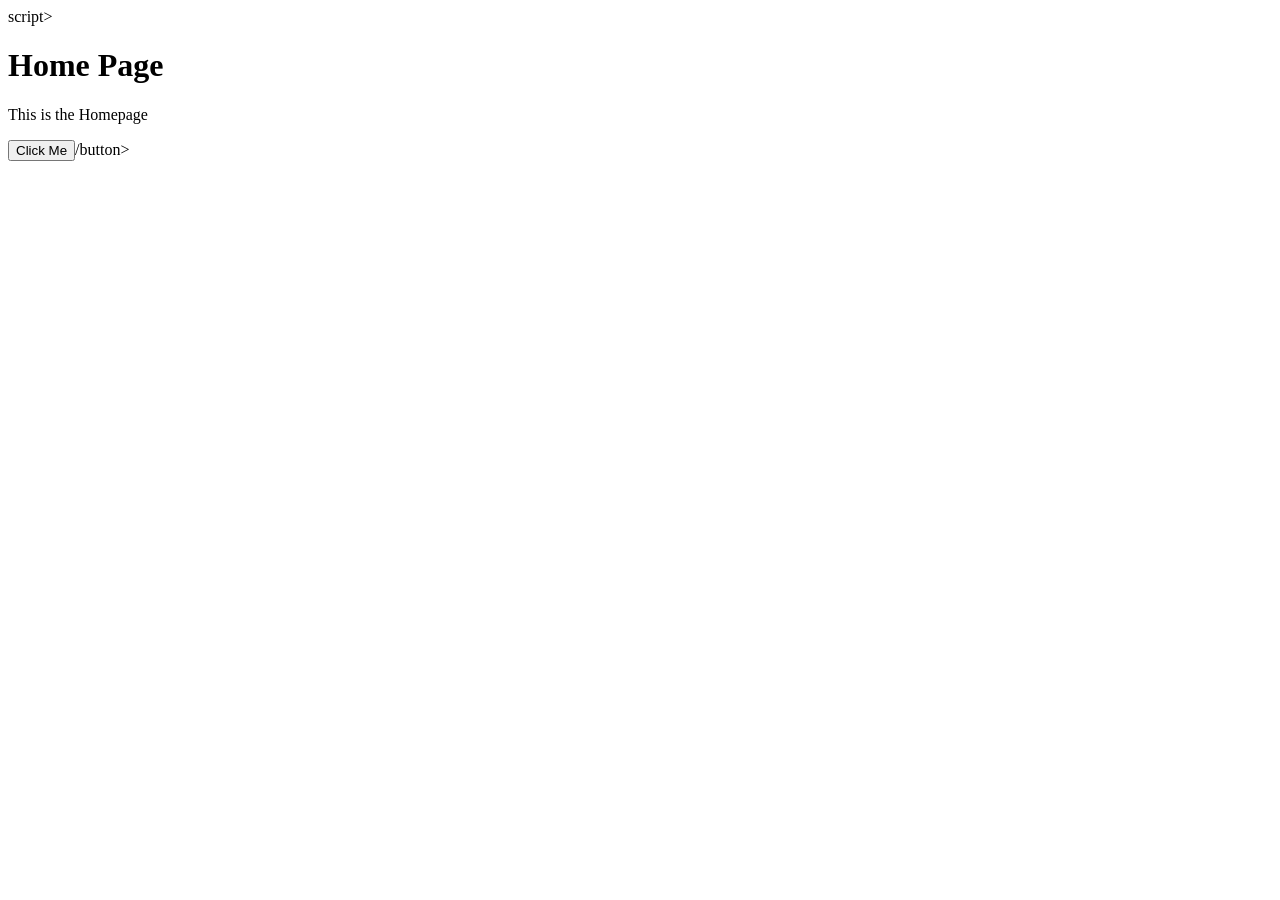
==== index.html @ 6d01455a "Update index.html" ====
<!DOCTYPE html>
<html lang="en">
  <head>
<link href="css/style.css" rel="stylesheet".
<script src="scripts/javascript.js"></head>script>
  <title>My First WebPage</title>
</head>
  <body>
    <h1>Home Page</h1>
      <p>This is the Homepage</p>
        <button onclick="sayHi()">Click Me</button>/button>
  </body>
</html>
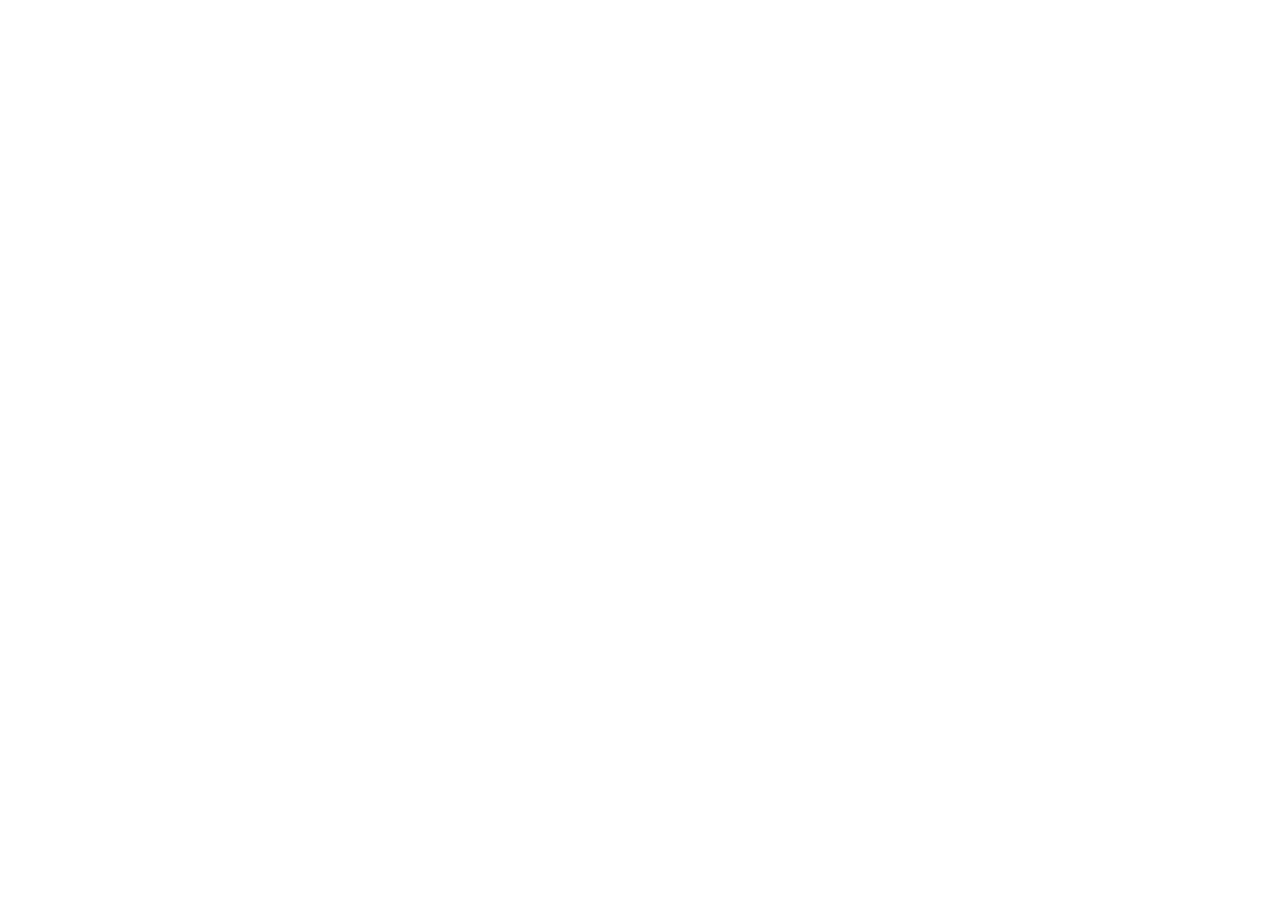
==== commit b584ced6: "Update index.html" ====
--- a/index.html
+++ b/index.html
@@ -2,12 +2,12 @@
 <html lang="en">
   <head>
 <link href="css/style.css" rel="stylesheet".
-<script src="scripts/javascript.js"></head>script>
+<script src="scripts/javascript.js"></head><script>
   <title>My First WebPage</title>
 </head>
   <body>
     <h1>Home Page</h1>
       <p>This is the Homepage</p>
-        <button onclick="sayHi()">Click Me</button>/button>
+        <button onclick="sayHi()">Click Me</button>
   </body>
 </html>
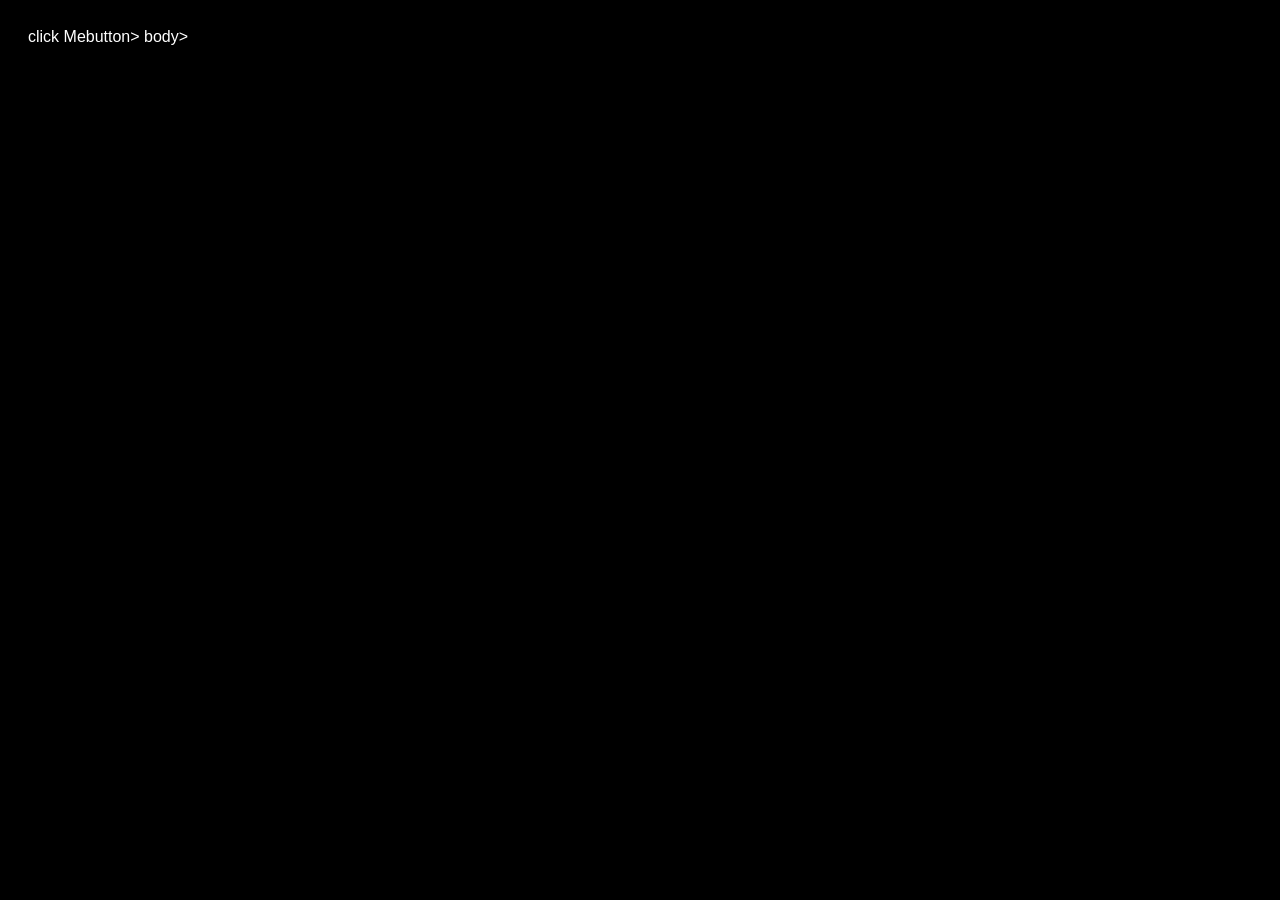
==== commit cc6e41a2: "Update index.html" ====
--- a/index.html
+++ b/index.html
@@ -1,13 +1,12 @@
 <!DOCTYPE html>
 <html lang="en">
-  <head>
-<link href="css/style.css" rel="stylesheet".
-<script src="scripts/javascript.js"></head><script>
-  <title>My First WebPage</title>
+<head>
+<link href="css/style.css" rel="stylesheet"
+<script src="scripts/javascript.js><script>
+<title>My First WebPage</title>
 </head>
-  <body>
-    <h1>Home Page</h1>
-      <p>This is the Homepage</p>
-        <button onclick="sayHi()">Click Me</button>
-  </body>
-</html>
+<body>
+<h1>Home Page</h1>
+<p>This is the HomePage</p>
+<button onclick="sayHi()">click Me</head>button>
+</html>body>
--- a/css/style.css
+++ b/css/style.css
@@ -0,0 +1,6 @@
+body {
+   background-color: black;
+   color: white;
+   font-family: Arial, sans-serif;
+   padding: 20px;
+}
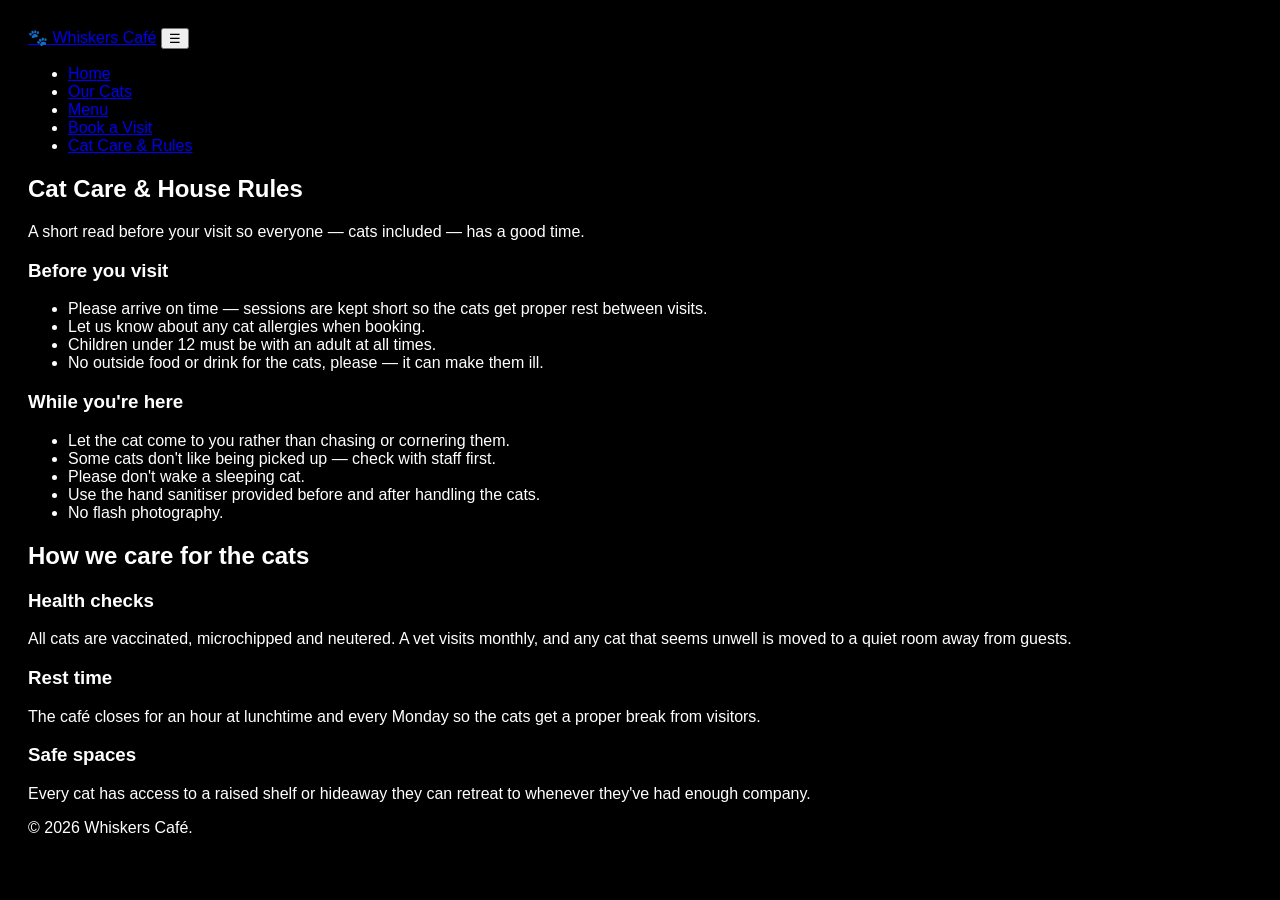
==== commit dadf5033: "Revise index.html for improved layout and content Updated the structure and content of the index.htm" ====
--- a/index.html
+++ b/index.html
@@ -1,12 +1,90 @@
 <!DOCTYPE html>
 <html lang="en">
 <head>
-<link href="css/style.css" rel="stylesheet"
-<script src="scripts/javascript.js><script>
-<title>My First WebPage</title>
+<meta charset="UTF-8">
+<meta name="viewport" content="width=device-width, initial-scale=1.0">
+<title>Cat Care &amp; Rules | Whiskers Café</title>
+<link rel="stylesheet" href="css/style.css">
 </head>
 <body>
-<h1>Home Page</h1>
-<p>This is the HomePage</p>
-<button onclick="sayHi()">click Me</head>button>
-</html>body>
+
+<header>
+  <div class="container nav-wrap">
+    <a href="index.html" class="logo"><span class="paw">🐾</span> Whiskers Café</a>
+    <button class="nav-toggle" aria-label="Toggle menu">☰</button>
+    <nav>
+      <ul>
+        <li><a href="index.html">Home</a></li>
+        <li><a href="cats.html">Our Cats</a></li>
+        <li><a href="menu.html">Menu</a></li>
+        <li><a href="booking.html">Book a Visit</a></li>
+        <li><a href="care.html" class="active">Cat Care &amp; Rules</a></li>
+      </ul>
+    </nav>
+  </div>
+</header>
+
+<section class="hero small">
+  <div class="container">
+    <h1>Cat Care &amp; House Rules</h1>
+    <p>A short read before your visit so everyone — cats included — has a good time.</p>
+  </div>
+</section>
+
+<section>
+  <div class="container">
+    <div class="grid-2">
+      <div class="card">
+        <h3>Before you visit</h3>
+        <ul class="rules-list">
+          <li>Please arrive on time — sessions are kept short so the cats get proper rest between visits.</li>
+          <li>Let us know about any cat allergies when booking.</li>
+          <li>Children under 12 must be with an adult at all times.</li>
+          <li>No outside food or drink for the cats, please — it can make them ill.</li>
+        </ul>
+      </div>
+      <div class="card">
+        <h3>While you're here</h3>
+        <ul class="rules-list">
+          <li>Let the cat come to you rather than chasing or cornering them.</li>
+          <li>Some cats don't like being picked up — check with staff first.</li>
+          <li>Please don't wake a sleeping cat.</li>
+          <li>Use the hand sanitiser provided before and after handling the cats.</li>
+          <li>No flash photography.</li>
+        </ul>
+      </div>
+    </div>
+  </div>
+</section>
+
+<section class="alt">
+  <div class="container">
+    <div class="section-title">
+      <h2>How we care for the cats</h2>
+    </div>
+    <div class="grid-3">
+      <div class="card">
+        <h3>Health checks</h3>
+        <p>All cats are vaccinated, microchipped and neutered. A vet visits monthly, and any cat that seems unwell is moved to a quiet room away from guests.</p>
+      </div>
+      <div class="card">
+        <h3>Rest time</h3>
+        <p>The café closes for an hour at lunchtime and every Monday so the cats get a proper break from visitors.</p>
+      </div>
+      <div class="card">
+        <h3>Safe spaces</h3>
+        <p>Every cat has access to a raised shelf or hideaway they can retreat to whenever they've had enough company.</p>
+      </div>
+    </div>
+  </div>
+</section>
+
+<footer>
+  <div class="container">
+    <div class="bottom">&copy; 2026 Whiskers Café.</div>
+  </div>
+</footer>
+
+<script src="js/script.js"></script>
+</body>
+</html>
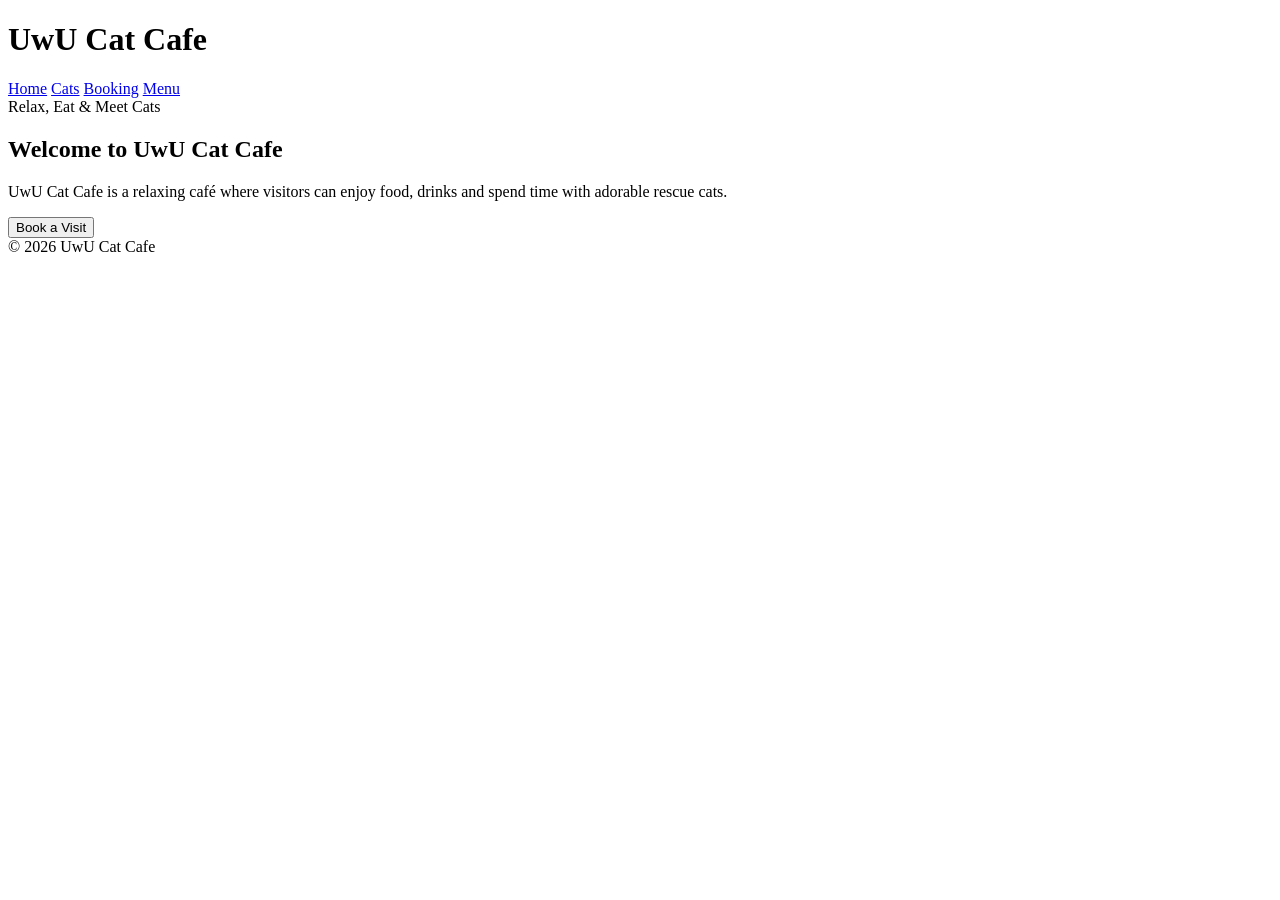
==== commit 60170e70: "Update index.html" ====
--- a/index.html
+++ b/index.html
@@ -1,90 +1,42 @@
 <!DOCTYPE html>
-<html lang="en">
+<html>
 <head>
-<meta charset="UTF-8">
-<meta name="viewport" content="width=device-width, initial-scale=1.0">
-<title>Cat Care &amp; Rules | Whiskers Café</title>
-<link rel="stylesheet" href="css/style.css">
+    <title>UwU Cat Cafe</title>
+    <link rel="stylesheet" href="style.css">
 </head>
 <body>
 
 <header>
-  <div class="container nav-wrap">
-    <a href="index.html" class="logo"><span class="paw">🐾</span> Whiskers Café</a>
-    <button class="nav-toggle" aria-label="Toggle menu">☰</button>
+    <h1>UwU Cat Cafe</h1>
+
     <nav>
-      <ul>
-        <li><a href="index.html">Home</a></li>
-        <li><a href="cats.html">Our Cats</a></li>
-        <li><a href="menu.html">Menu</a></li>
-        <li><a href="booking.html">Book a Visit</a></li>
-        <li><a href="care.html" class="active">Cat Care &amp; Rules</a></li>
-      </ul>
+        <a href="index.html">Home</a>
+        <a href="cats.html">Cats</a>
+        <a href="booking.html">Booking</a>
+        <a href="menu.html">Menu</a>
     </nav>
-  </div>
 </header>
 
-<section class="hero small">
-  <div class="container">
-    <h1>Cat Care &amp; House Rules</h1>
-    <p>A short read before your visit so everyone — cats included — has a good time.</p>
-  </div>
+<section class="hero">
+    Relax, Eat & Meet Cats
 </section>
 
-<section>
-  <div class="container">
-    <div class="grid-2">
-      <div class="card">
-        <h3>Before you visit</h3>
-        <ul class="rules-list">
-          <li>Please arrive on time — sessions are kept short so the cats get proper rest between visits.</li>
-          <li>Let us know about any cat allergies when booking.</li>
-          <li>Children under 12 must be with an adult at all times.</li>
-          <li>No outside food or drink for the cats, please — it can make them ill.</li>
-        </ul>
-      </div>
-      <div class="card">
-        <h3>While you're here</h3>
-        <ul class="rules-list">
-          <li>Let the cat come to you rather than chasing or cornering them.</li>
-          <li>Some cats don't like being picked up — check with staff first.</li>
-          <li>Please don't wake a sleeping cat.</li>
-          <li>Use the hand sanitiser provided before and after handling the cats.</li>
-          <li>No flash photography.</li>
-        </ul>
-      </div>
-    </div>
-  </div>
-</section>
+<div class="container">
+    <h2>Welcome to UwU Cat Cafe</h2>
 
-<section class="alt">
-  <div class="container">
-    <div class="section-title">
-      <h2>How we care for the cats</h2>
-    </div>
-    <div class="grid-3">
-      <div class="card">
-        <h3>Health checks</h3>
-        <p>All cats are vaccinated, microchipped and neutered. A vet visits monthly, and any cat that seems unwell is moved to a quiet room away from guests.</p>
-      </div>
-      <div class="card">
-        <h3>Rest time</h3>
-        <p>The café closes for an hour at lunchtime and every Monday so the cats get a proper break from visitors.</p>
-      </div>
-      <div class="card">
-        <h3>Safe spaces</h3>
-        <p>Every cat has access to a raised shelf or hideaway they can retreat to whenever they've had enough company.</p>
-      </div>
-    </div>
-  </div>
-</section>
+    <p>
+        UwU Cat Cafe is a relaxing café where visitors can enjoy food,
+        drinks and spend time with adorable rescue cats.
+    </p>
+
+    <button onclick="window.location.href='booking.html'">
+        Book a Visit
+    </button>
+</div>
 
 <footer>
-  <div class="container">
-    <div class="bottom">&copy; 2026 Whiskers Café.</div>
-  </div>
+    © 2026 UwU Cat Cafe
 </footer>
 
-<script src="js/script.js"></script>
 </body>
 </html>
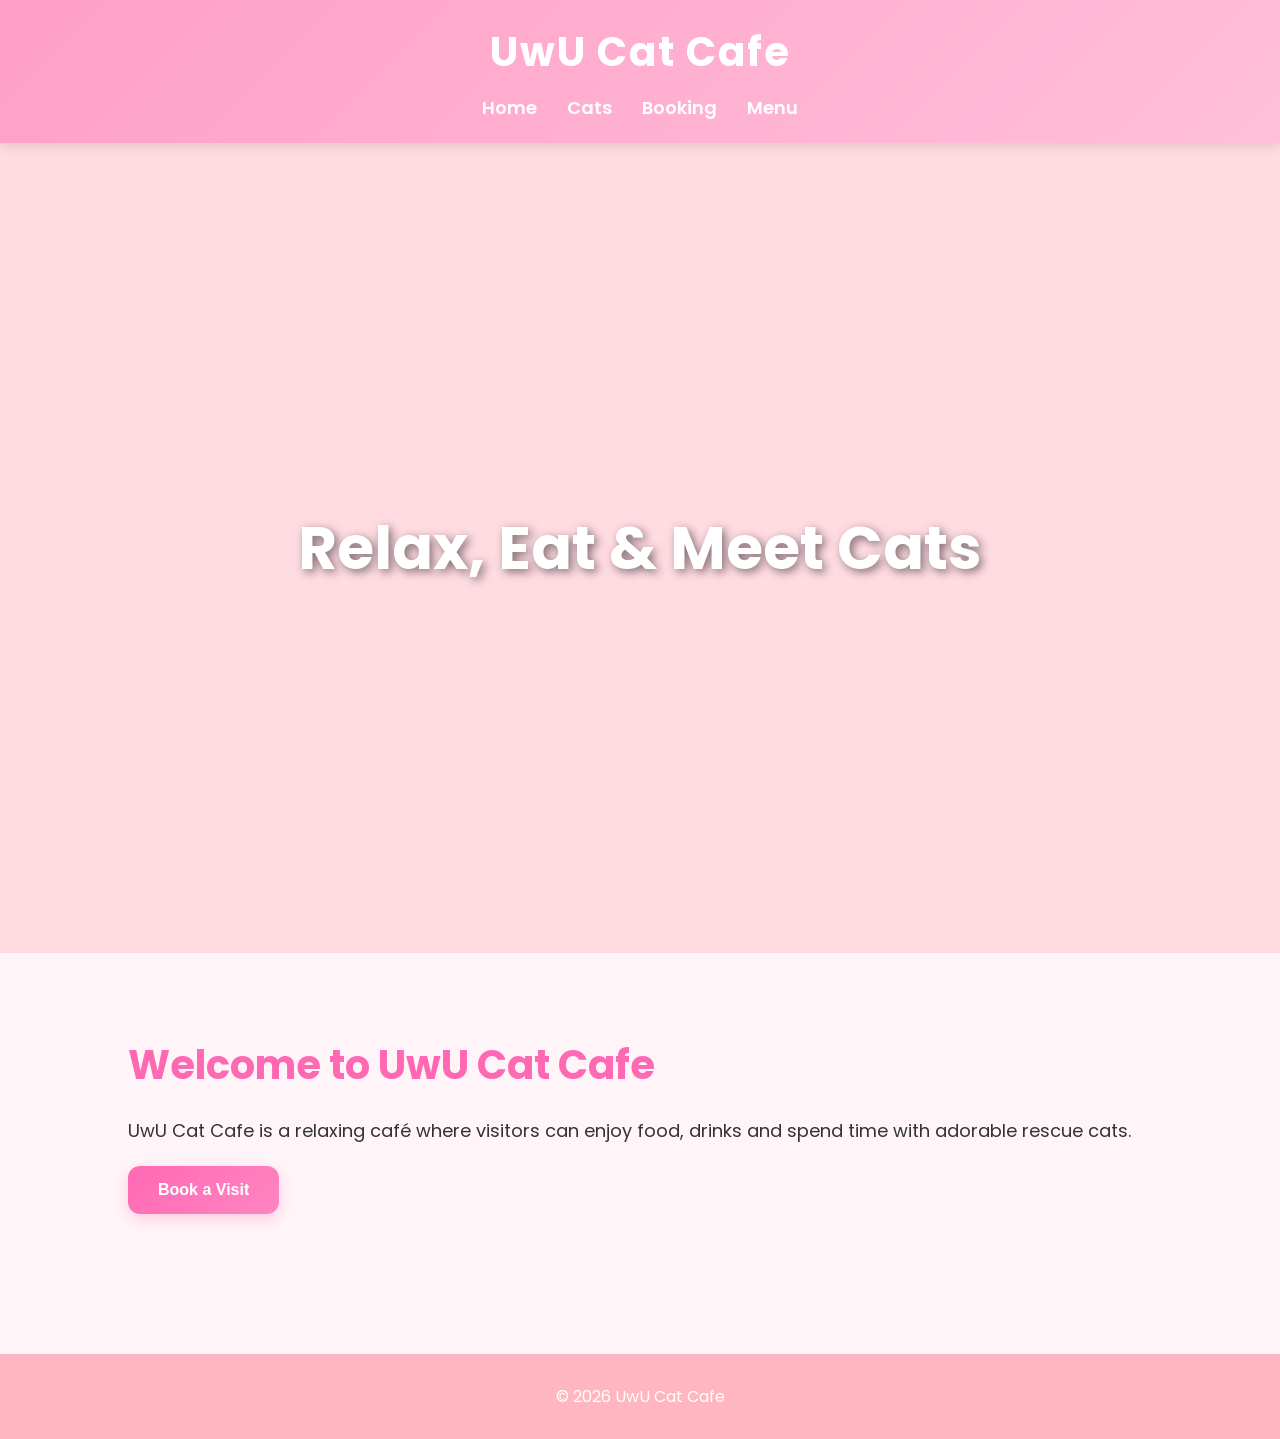
==== commit 2ea22e43: "Update index.html" ====
--- a/index.html
+++ b/index.html
@@ -2,7 +2,7 @@
 <html>
 <head>
     <title>UwU Cat Cafe</title>
-    <link rel="stylesheet" href="style.css">
+    <link rel="stylesheet" href="css/style.css">
 </head>
 <body>
 
--- a/css/style.css
+++ b/css/style.css
@@ -0,0 +1,277 @@
+@import url('https://fonts.googleapis.com/css2?family=Poppins:wght@300;400;600;700&display=swap');
+
+*{
+    margin: 0;
+    padding: 0;
+    box-sizing: border-box;
+}
+
+body{
+    font-family: 'Poppins', sans-serif;
+    background: #fff5f8;
+    color: #333;
+    line-height: 1.6;
+}
+
+/* HEADER */
+
+header{
+    background: linear-gradient(135deg, #ff9ec7, #ffc0d9);
+    padding: 20px 10%;
+    position: sticky;
+    top: 0;
+    z-index: 1000;
+    box-shadow: 0 4px 10px rgba(0,0,0,0.1);
+}
+
+header h1{
+    color: white;
+    font-size: 40px;
+    text-align: center;
+    margin-bottom: 10px;
+    letter-spacing: 2px;
+}
+
+/* NAVIGATION */
+
+nav{
+    display: flex;
+    justify-content: center;
+    gap: 30px;
+    flex-wrap: wrap;
+}
+
+nav a{
+    text-decoration: none;
+    color: white;
+    font-weight: 600;
+    font-size: 18px;
+    transition: 0.3s;
+    position: relative;
+}
+
+nav a::after{
+    content: '';
+    position: absolute;
+    left: 0;
+    bottom: -5px;
+    width: 0%;
+    height: 3px;
+    background: white;
+    transition: 0.3s;
+}
+
+nav a:hover::after{
+    width: 100%;
+}
+
+/* HERO SECTION */
+
+.hero{
+    height: 90vh;
+    background:
+    linear-gradient(rgba(255,182,193,0.4),
+    rgba(255,182,193,0.4)),
+    url('images/hero.png');
+
+    background-size: cover;
+    background-position: center;
+
+    display: flex;
+    align-items: center;
+    justify-content: center;
+
+    text-align: center;
+    color: white;
+    font-size: 60px;
+    font-weight: 700;
+    padding: 20px;
+    text-shadow: 3px 3px 10px rgba(0,0,0,0.5);
+}
+
+/* MAIN CONTAINER */
+
+.container{
+    padding: 80px 10%;
+}
+
+.container h2{
+    font-size: 40px;
+    margin-bottom: 20px;
+    color: #ff69b4;
+}
+
+.container p{
+    font-size: 18px;
+    margin-bottom: 20px;
+}
+
+/* BUTTONS */
+
+button{
+    background: linear-gradient(135deg, #ff69b4, #ff85c1);
+    color: white;
+    border: none;
+    padding: 15px 30px;
+    border-radius: 12px;
+    font-size: 16px;
+    font-weight: 600;
+    cursor: pointer;
+    transition: 0.3s;
+    box-shadow: 0 5px 15px rgba(255,105,180,0.3);
+}
+
+button:hover{
+    transform: translateY(-3px);
+    box-shadow: 0 10px 20px rgba(255,105,180,0.4);
+}
+
+/* CARDS */
+
+.card-container{
+    display: grid;
+    grid-template-columns: repeat(auto-fit, minmax(280px, 1fr));
+    gap: 30px;
+    margin-top: 40px;
+}
+
+.card{
+    background: white;
+    border-radius: 20px;
+    overflow: hidden;
+    box-shadow: 0 10px 25px rgba(0,0,0,0.08);
+    transition: 0.4s;
+}
+
+.card:hover{
+    transform: translateY(-10px);
+}
+
+.card img{
+    width: 100%;
+    height: 250px;
+    object-fit: cover;
+}
+
+.card-content{
+    padding: 25px;
+}
+
+.card-content h3{
+    color: #ff69b4;
+    margin-bottom: 10px;
+    font-size: 24px;
+}
+
+/* FORMS */
+
+form{
+    background: white;
+    padding: 40px;
+    border-radius: 20px;
+    box-shadow: 0 10px 30px rgba(0,0,0,0.08);
+    max-width: 700px;
+    margin: auto;
+}
+
+input,
+textarea{
+    width: 100%;
+    padding: 15px;
+    margin-bottom: 20px;
+    border-radius: 12px;
+    border: 2px solid #ffd1e3;
+    font-size: 16px;
+    outline: none;
+    transition: 0.3s;
+}
+
+input:focus,
+textarea:focus{
+    border-color: #ff69b4;
+    box-shadow: 0 0 10px rgba(255,105,180,0.2);
+}
+
+textarea{
+    resize: vertical;
+    min-height: 120px;
+}
+
+/* MENU STYLING */
+
+.menu-item{
+    background: white;
+    padding: 20px;
+    border-radius: 15px;
+    margin-bottom: 20px;
+    box-shadow: 0 5px 15px rgba(0,0,0,0.05);
+}
+
+.menu-item h3{
+    color: #ff69b4;
+    margin-bottom: 10px;
+}
+
+/* FOOTER */
+
+footer{
+    background: #ffb6c1;
+    color: white;
+    text-align: center;
+    padding: 30px;
+    margin-top: 60px;
+    font-size: 16px;
+}
+
+/* SCROLLBAR */
+
+::-webkit-scrollbar{
+    width: 10px;
+}
+
+::-webkit-scrollbar-thumb{
+    background: #ff69b4;
+    border-radius: 10px;
+}
+
+::-webkit-scrollbar-track{
+    background: #ffe4ee;
+}
+
+/* MOBILE RESPONSIVE */
+
+@media(max-width: 768px){
+
+    header{
+        padding: 20px;
+    }
+
+    header h1{
+        font-size: 30px;
+    }
+
+    nav{
+        gap: 15px;
+    }
+
+    nav a{
+        font-size: 16px;
+    }
+
+    .hero{
+        font-size: 38px;
+        height: 70vh;
+    }
+
+    .container{
+        padding: 50px 7%;
+    }
+
+    .container h2{
+        font-size: 30px;
+    }
+
+    form{
+        padding: 25px;
+    }
+}
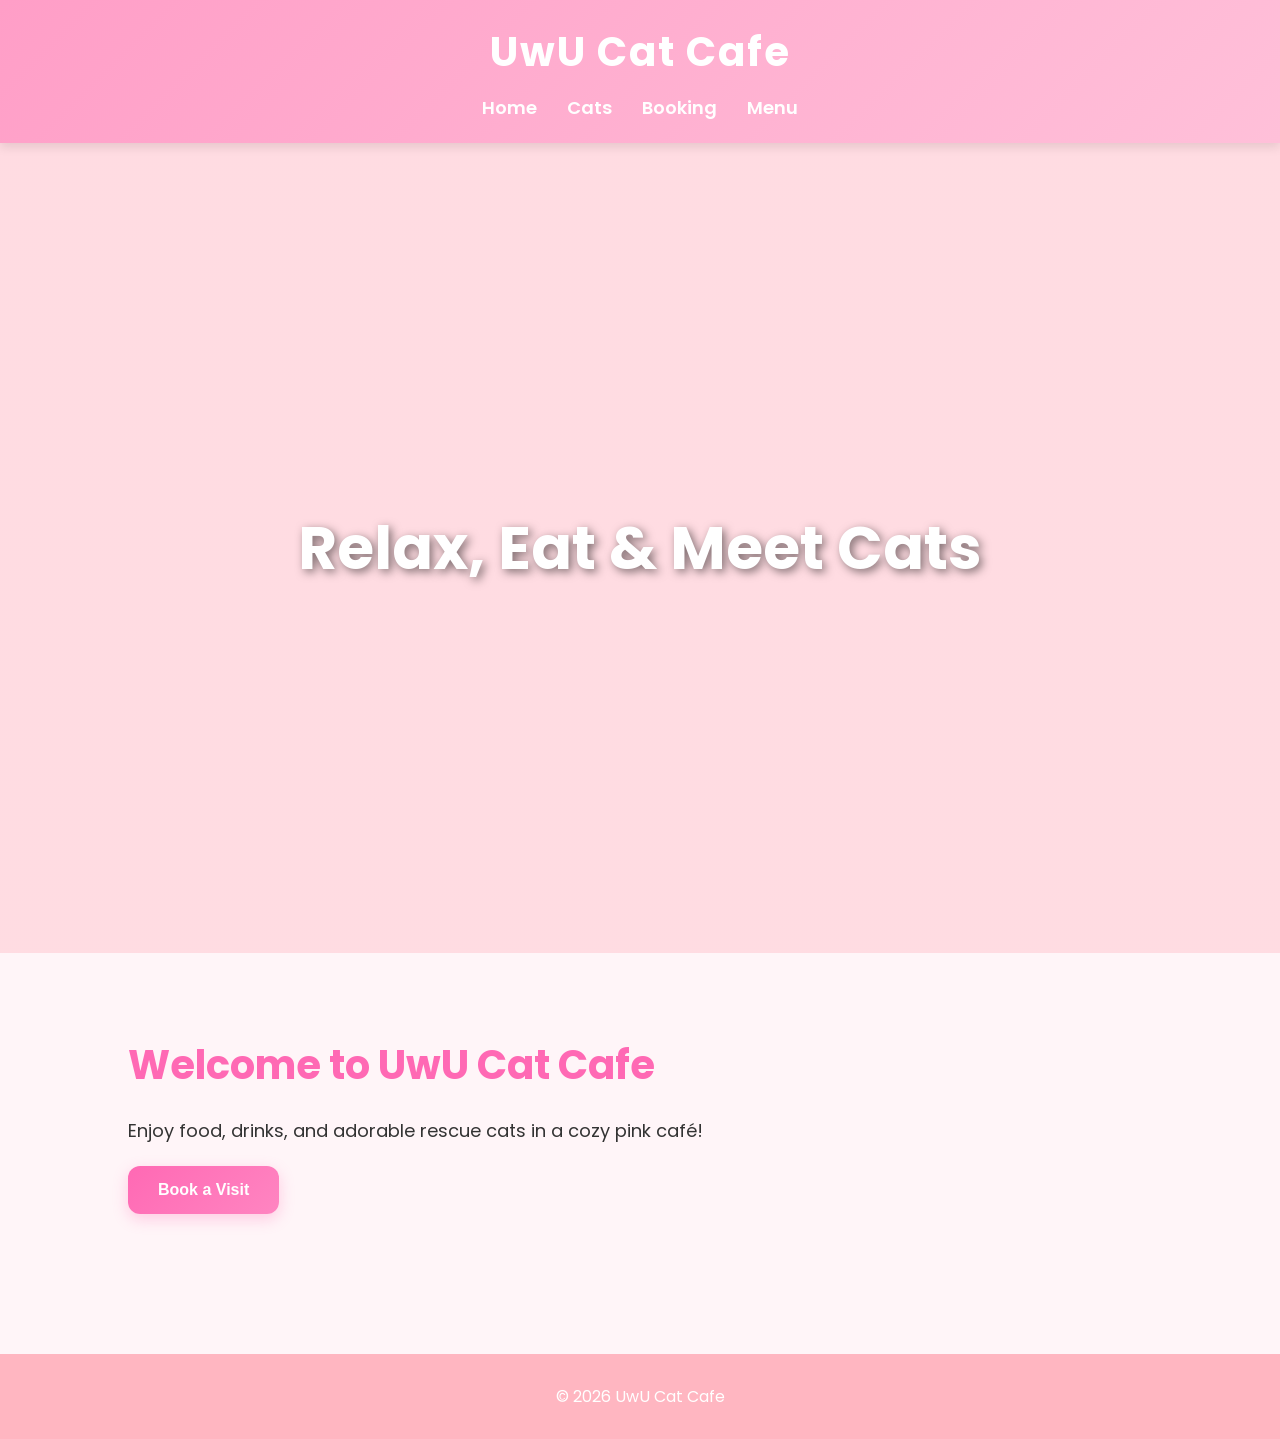
==== commit af8ccbaa: "Update index.html" ====
--- a/index.html
+++ b/index.html
@@ -2,6 +2,8 @@
 <html>
 <head>
     <title>UwU Cat Cafe</title>
+
+    <!-- FIXED PATH -->
     <link rel="stylesheet" href="css/style.css">
 </head>
 <body>
@@ -23,11 +25,7 @@
 
 <div class="container">
     <h2>Welcome to UwU Cat Cafe</h2>
-
-    <p>
-        UwU Cat Cafe is a relaxing café where visitors can enjoy food,
-        drinks and spend time with adorable rescue cats.
-    </p>
+    <p>Enjoy food, drinks, and adorable rescue cats in a cozy pink café!</p>
 
     <button onclick="window.location.href='booking.html'">
         Book a Visit
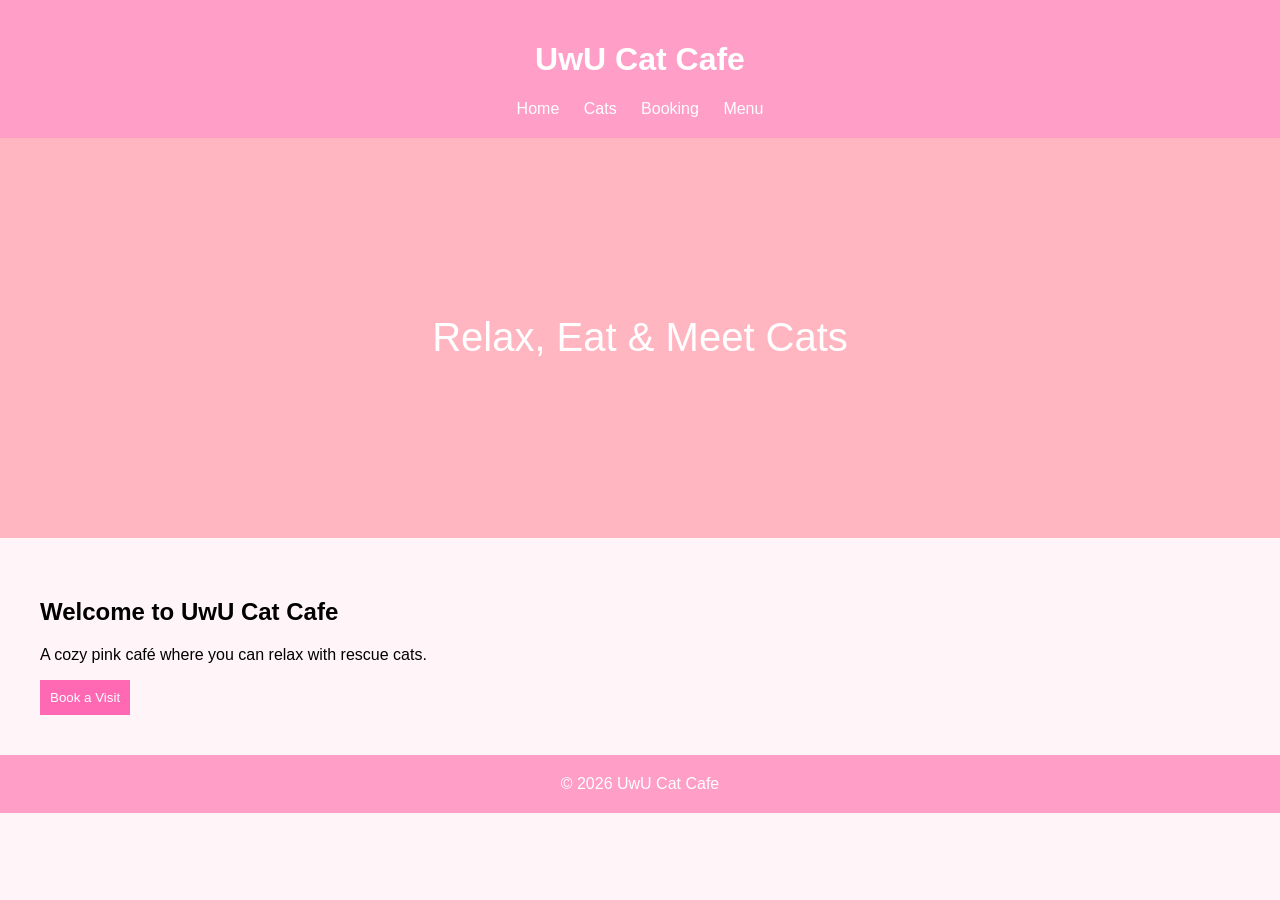
==== commit 3e7cd820: "Revise welcome message and button functionality Updated the welcome message and fixed the button's o" ====
--- a/index.html
+++ b/index.html
@@ -2,15 +2,12 @@
 <html>
 <head>
     <title>UwU Cat Cafe</title>
-
-    <!-- FIXED PATH -->
     <link rel="stylesheet" href="css/style.css">
 </head>
 <body>
 
 <header>
     <h1>UwU Cat Cafe</h1>
-
     <nav>
         <a href="index.html">Home</a>
         <a href="cats.html">Cats</a>
@@ -25,9 +22,9 @@
 
 <div class="container">
     <h2>Welcome to UwU Cat Cafe</h2>
-    <p>Enjoy food, drinks, and adorable rescue cats in a cozy pink café!</p>
+    <p>A cozy pink café where you can relax with rescue cats.</p>
 
-    <button onclick="window.location.href='booking.html'">
+    <button onclick="location.href='booking.html'">
         Book a Visit
     </button>
 </div>
--- a/css/style.css
+++ b/css/style.css
@@ -1,277 +1,76 @@
-@import url('https://fonts.googleapis.com/css2?family=Poppins:wght@300;400;600;700&display=swap');
-
-*{
+body {
     margin: 0;
-    padding: 0;
-    box-sizing: border-box;
-}
-
-body{
-    font-family: 'Poppins', sans-serif;
+    font-family: Arial;
     background: #fff5f8;
-    color: #333;
-    line-height: 1.6;
 }
 
 /* HEADER */
-
-header{
-    background: linear-gradient(135deg, #ff9ec7, #ffc0d9);
-    padding: 20px 10%;
-    position: sticky;
-    top: 0;
-    z-index: 1000;
-    box-shadow: 0 4px 10px rgba(0,0,0,0.1);
+header {
+    background: #ff9ec7;
+    padding: 20px;
+    text-align: center;
 }
 
-header h1{
+header h1 {
     color: white;
-    font-size: 40px;
-    text-align: center;
-    margin-bottom: 10px;
-    letter-spacing: 2px;
 }
 
-/* NAVIGATION */
-
-nav{
-    display: flex;
-    justify-content: center;
-    gap: 30px;
-    flex-wrap: wrap;
+nav a {
+    margin: 10px;
+    color: white;
+    text-decoration: none;
 }
 
-nav a{
-    text-decoration: none;
+/* HERO */
+.hero {
+    height: 400px;
+    background: url('../images/hero.png') center/cover;
+    display: flex;
+    align-items: center;
+    justify-content: center;
+    font-size: 40px;
     color: white;
-    font-weight: 600;
-    font-size: 18px;
-    transition: 0.3s;
-    position: relative;
 }
 
-nav a::after{
-    content: '';
-    position: absolute;
-    left: 0;
-    bottom: -5px;
-    width: 0%;
-    height: 3px;
-    background: white;
-    transition: 0.3s;
+/* CONTAINER */
+.container {
+    padding: 40px;
 }
 
-nav a:hover::after{
+/* CARDS */
+.card-container {
+    display: flex;
+    gap: 20px;
+}
+
+.card {
+    background: white;
+    width: 300px;
+    border-radius: 10px;
+    overflow: hidden;
+}
+
+.card img {
     width: 100%;
 }
 
-/* HERO SECTION */
-
-.hero{
-    height: 90vh;
-    background:
-    linear-gradient(rgba(255,182,193,0.4),
-    rgba(255,182,193,0.4)),
-    url('images/hero.png');
-
-    background-size: cover;
-    background-position: center;
-
-    display: flex;
-    align-items: center;
-    justify-content: center;
-
-    text-align: center;
-    color: white;
-    font-size: 60px;
-    font-weight: 700;
-    padding: 20px;
-    text-shadow: 3px 3px 10px rgba(0,0,0,0.5);
+.card-content {
+    padding: 15px;
 }
 
-/* MAIN CONTAINER */
-
-.container{
-    padding: 80px 10%;
-}
-
-.container h2{
-    font-size: 40px;
-    margin-bottom: 20px;
-    color: #ff69b4;
-}
-
-.container p{
-    font-size: 18px;
-    margin-bottom: 20px;
-}
-
-/* BUTTONS */
-
-button{
-    background: linear-gradient(135deg, #ff69b4, #ff85c1);
+/* BUTTON */
+button {
+    background: #ff69b4;
     color: white;
     border: none;
-    padding: 15px 30px;
-    border-radius: 12px;
-    font-size: 16px;
-    font-weight: 600;
+    padding: 10px;
     cursor: pointer;
-    transition: 0.3s;
-    box-shadow: 0 5px 15px rgba(255,105,180,0.3);
-}
-
-button:hover{
-    transform: translateY(-3px);
-    box-shadow: 0 10px 20px rgba(255,105,180,0.4);
-}
-
-/* CARDS */
-
-.card-container{
-    display: grid;
-    grid-template-columns: repeat(auto-fit, minmax(280px, 1fr));
-    gap: 30px;
-    margin-top: 40px;
-}
-
-.card{
-    background: white;
-    border-radius: 20px;
-    overflow: hidden;
-    box-shadow: 0 10px 25px rgba(0,0,0,0.08);
-    transition: 0.4s;
-}
-
-.card:hover{
-    transform: translateY(-10px);
-}
-
-.card img{
-    width: 100%;
-    height: 250px;
-    object-fit: cover;
-}
-
-.card-content{
-    padding: 25px;
-}
-
-.card-content h3{
-    color: #ff69b4;
-    margin-bottom: 10px;
-    font-size: 24px;
-}
-
-/* FORMS */
-
-form{
-    background: white;
-    padding: 40px;
-    border-radius: 20px;
-    box-shadow: 0 10px 30px rgba(0,0,0,0.08);
-    max-width: 700px;
-    margin: auto;
-}
-
-input,
-textarea{
-    width: 100%;
-    padding: 15px;
-    margin-bottom: 20px;
-    border-radius: 12px;
-    border: 2px solid #ffd1e3;
-    font-size: 16px;
-    outline: none;
-    transition: 0.3s;
-}
-
-input:focus,
-textarea:focus{
-    border-color: #ff69b4;
-    box-shadow: 0 0 10px rgba(255,105,180,0.2);
-}
-
-textarea{
-    resize: vertical;
-    min-height: 120px;
-}
-
-/* MENU STYLING */
-
-.menu-item{
-    background: white;
-    padding: 20px;
-    border-radius: 15px;
-    margin-bottom: 20px;
-    box-shadow: 0 5px 15px rgba(0,0,0,0.05);
-}
-
-.menu-item h3{
-    color: #ff69b4;
-    margin-bottom: 10px;
 }
 
 /* FOOTER */
-
-footer{
-    background: #ffb6c1;
+footer {
+    background: #ff9ec7;
+    text-align: center;
+    padding: 20px;
     color: white;
-    text-align: center;
-    padding: 30px;
-    margin-top: 60px;
-    font-size: 16px;
 }
-
-/* SCROLLBAR */
-
-::-webkit-scrollbar{
-    width: 10px;
-}
-
-::-webkit-scrollbar-thumb{
-    background: #ff69b4;
-    border-radius: 10px;
-}
-
-::-webkit-scrollbar-track{
-    background: #ffe4ee;
-}
-
-/* MOBILE RESPONSIVE */
-
-@media(max-width: 768px){
-
-    header{
-        padding: 20px;
-    }
-
-    header h1{
-        font-size: 30px;
-    }
-
-    nav{
-        gap: 15px;
-    }
-
-    nav a{
-        font-size: 16px;
-    }
-
-    .hero{
-        font-size: 38px;
-        height: 70vh;
-    }
-
-    .container{
-        padding: 50px 7%;
-    }
-
-    .container h2{
-        font-size: 30px;
-    }
-
-    form{
-        padding: 25px;
-    }
-}
